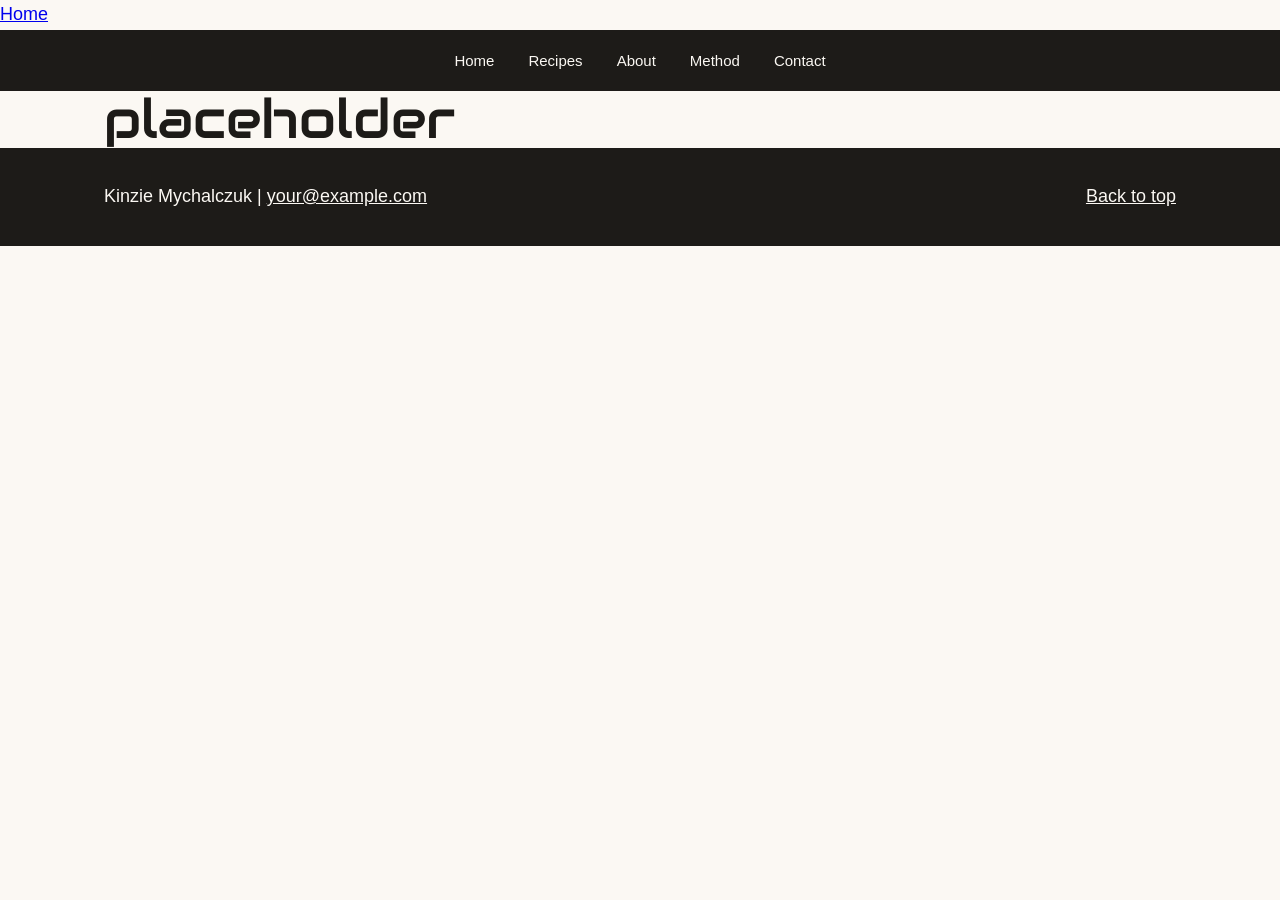
==== bbq-chicken.html @ 7a9c3fb8 "Recipe page" ====
<!DOCTYPE html>
<html lang="en">
<head>
    <meta charset="UTF-8">
    <meta name="viewport" content="width=device-width, initial-scale=1.0">
    <title>Document</title>

    <link rel="preconnect" href="https://fonts.googleapis.com">
    <link rel="preconnect" href="https://fonts.gstatic.com" crossorigin>
    <link href="https://fonts.googleapis.com/css2?family=Audiowide&display=swap" rel="stylesheet">
   
    <link rel="stylesheet" href="css/styles.css">
    <a href="index.html">Home</a>
</head>
<body id="top">
   <nav class="site-nav">
        <ul>
            <li><a href="index.html">Home</a></li>
            <li><a href="#recipes">Recipes</a></li>
            <li><a href="#about">About</a></li>
            <li><a href="#method">Method</a></li>
            <li><a href="mailto:email@example.com">Contact</a></li>
        </ul>
   </nav>

   <main>
        <h1>placeholder</h1>
   </main>

   <footer class="site-footer">
        <div class="inner">
            <p>Kinzie Mychalczuk | <a href="mailto:email@example.com">your@example.com</a></p>
            <p class="right"><a href="#top">Back to top</a></p>
        </div>
   </footer>
</body>
</html>
---- css/styles.css ----
* {
    box-sizing: border-box;
    padding: 0px;
    margin: 0px;
}

body {
    background-color: #fbf8f3;
    color: #1d1b18;
    font-family: Arial, Helvetica, sans-serif;
    font-size: 18px;
    line-height: 1.65;
}

h1, h2, h3 {
    font-family: "Audiowide", Georgia, 'Times New Roman', Times, serif, sans-serif;
    font-weight: 400;
}

h1 {
    font-size: 54px;
    line-height: 1.05;
}

.eyebrow {
    font-size: 13px;
    letter-spacing: 0.18em;
    text-transform: uppercase;
    color: #6b6560;
    margin-bottom: 10px;
}

.lede {
    font-size: 20px;
    color: #6b6560;
}

.button {
    display: inline-block;
    margin-top: 12px;
    background: #1b858f;
    color: #fbf8f3;
    text-decoration: none;
    padding: 13px 22px;
    font-size: 15px;
    text-transform: uppercase;
}

.site-nav {
    background: #1d1b18;
}
.site-nav ul {
    list-style: none;
    display: grid;
    grid-template: auto / auto auto auto auto auto;
    gap: 34px;
    width: max-content;
    margin: 0px auto;
    padding: 16px 24px;
}
.site-nav a {
    color: #fbf8f3;
    text-decoration: none;
    font-size: 15px;
}

main {
    max-width: 1120px;
    margin: 0px auto;
    padding: 0px 24px;
}

.hero {
    display: grid;
    grid-template: auto / 1fr 1fr;
    gap: 28px;
    padding: 54px 0;
}
.hero img {
    width: 100%;
    height: 380px;
    object-fit: cover;
}

.section-head {
    border-top: 1px solid #efe9df;
    padding: 34px 0 24px;
}
.section-head p {
    max-width: 68ch;
}

.cards {
    display: grid;
    grid-template: auto / 1fr 1fr 1fr;
    gap: 28px;
    padding-bottom: 60px;
}
.card img {
    width: 100%;
    height: 230px;
    object-fit: cover;
}
.card h3 {
    margin: 14px 0 6px;
}
.card p {
    font-size: 16px;
    color: #6b6560;
}

.site-footer {
    background: #1d1b18;
    color: #fbf8f3;
}
.site-footer .inner {
    display: grid;
    grid-template: auto / 1fr 1fr;
    max-width: 1120px;
    margin: 0px auto;
    padding: 34px 24px;
}
.site-footer a {
    color: #fbf8f3;
}
.site-footer .right {
    text-align: right;
}
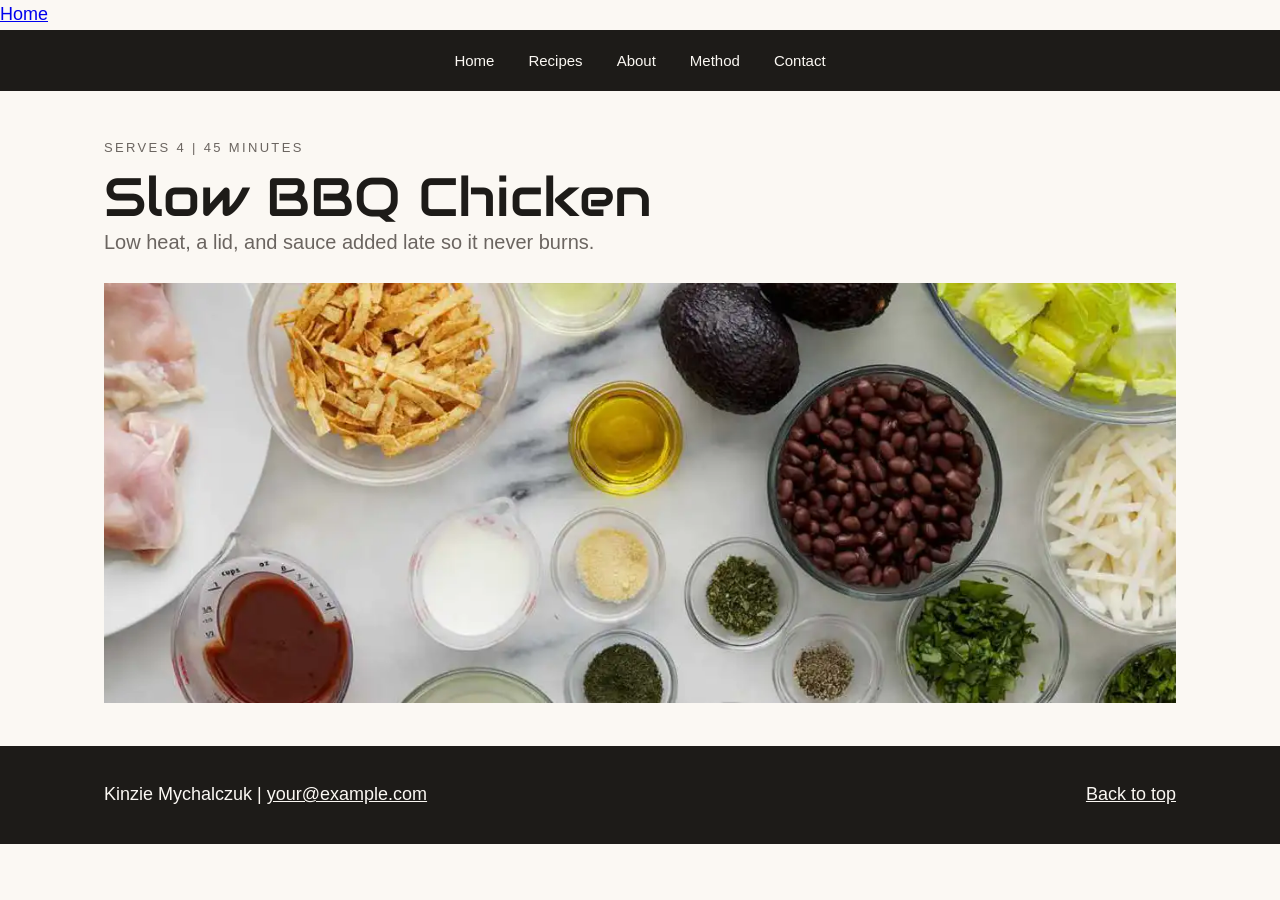
==== commit f224e66f: "recipe hero" ====
--- a/bbq-chicken.html
+++ b/bbq-chicken.html
@@ -10,7 +10,7 @@
     <link href="https://fonts.googleapis.com/css2?family=Audiowide&display=swap" rel="stylesheet">
    
     <link rel="stylesheet" href="css/styles.css">
-    <a href="index.html">Home</a>
+    <a href="../index.html">Home</a>
 </head>
 <body id="top">
    <nav class="site-nav">
@@ -24,7 +24,12 @@
    </nav>
 
    <main>
-        <h1>placeholder</h1>
+        <header class="recipe-hero">
+            <p class="eyebrow">Serves 4 | 45 minutes</p>
+            <h1>Slow BBQ Chicken</h1>
+            <p class="lede">Low heat, a lid, and sauce added late so it never burns.</p>
+            <img src="images/bbq-chicken-banner.webp" alt="A tray of BBQ chicken">
+        </header>
    </main>
 
    <footer class="site-footer">
--- a/css/styles.css
+++ b/css/styles.css
@@ -125,4 +125,14 @@
 }
 .site-footer .right {
     text-align: right;
+}
+
+.recipe-hero {
+    padding: 46px 0 34px;
+}
+.recipe-hero img {
+    width: 100%;
+    height: 420px;
+    object-fit: cover;
+    margin-top: 24px;
 }
